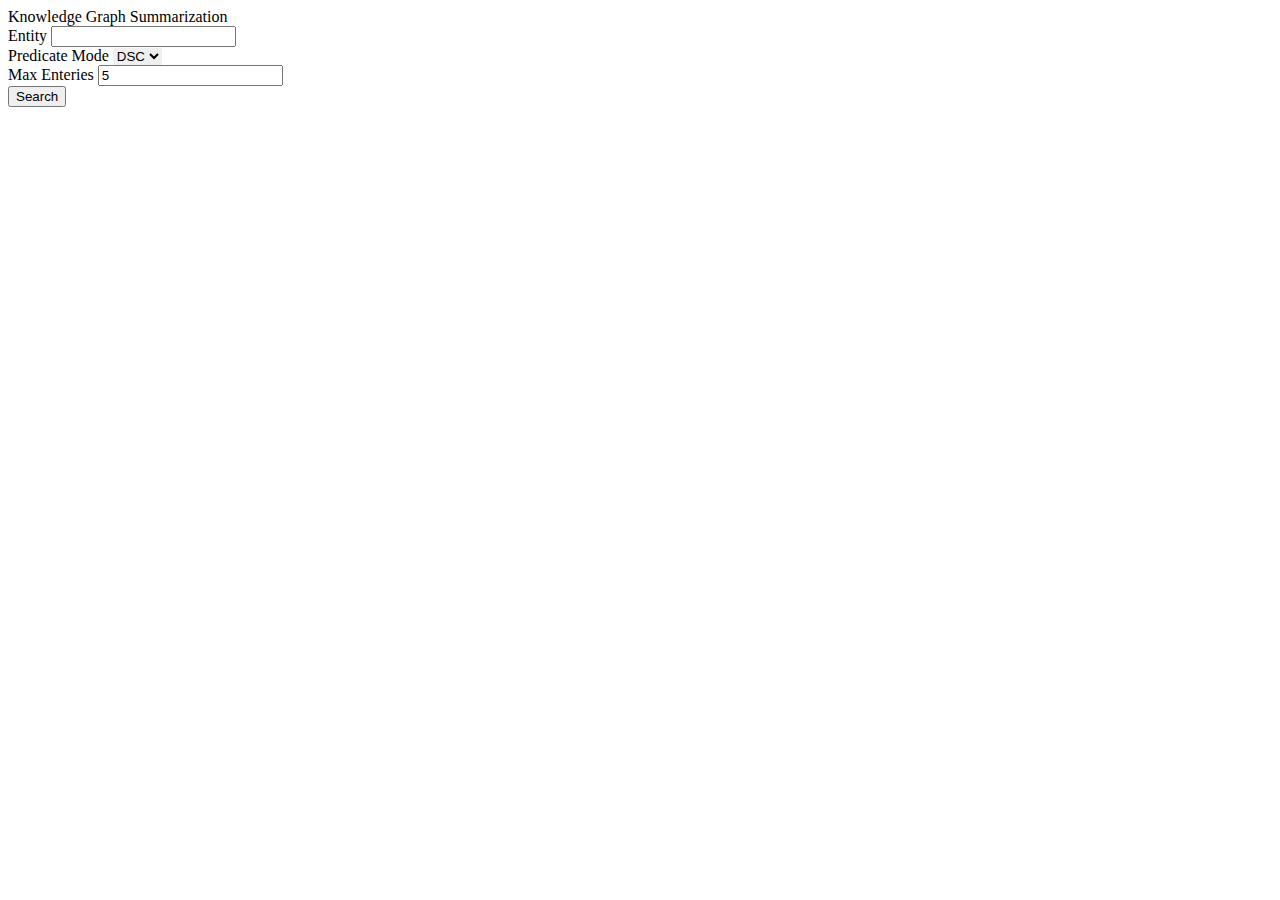
==== KGSMRSTN/src/main/resources/webapp/index.html @ a58fe6fe "UI Improvements | Node selection from interactive predicate type selector | New modification from Sa" ====
<!DOCTYPE html>
<html lang="en">
<head>
	<title>Knowledge Graph</title>
	<meta charset="UTF-8">
	<meta name="viewport" content="width=device-width, initial-scale=1">
<!--===============================================================================================-->	
	<link rel="apple-touch-icon" sizes="180x180" href="includes/images/icons/favicon/apple-touch-icon.png">
	<link rel="icon" type="image/png" sizes="32x32" href="includes/images/icons/favicon/favicon-32x32.png">
	<link rel="icon" type="image/png" sizes="16x16" href="includes/images/icons/favicon/favicon-16x16.png">
	<link rel="manifest" href="/site.webmanifest">
	<meta name="msapplication-TileColor" content="#da532c">
	<meta name="theme-color" content="#ffffff">
<!--===============================================================================================-->
	<link rel="stylesheet" type="text/css" href="includes/vendor/bootstrap/css/bootstrap.min.css">
<!--===============================================================================================-->
	<link rel="stylesheet" type="text/css" href="includes/fonts/font-awesome-4.7.0/css/font-awesome.min.css">
<!--===============================================================================================-->
	<link rel="stylesheet" type="text/css" href="includes/fonts/iconic/css/material-design-iconic-font.min.css">
<!--===============================================================================================-->
	<link rel="stylesheet" type="text/css" href="includes/css/util.css">
	<link rel="stylesheet" type="text/css" href="includes/css/main.css">
<!--===============================================================================================-->
</head>
<body>
	
	<div class="limiter">
		<div class="container-login100" style="background-image: url('includes/images/kg_bg.png');">
			<div class="wrap-login100 p-l-55 p-r-55 p-t-65 p-b-54">
				<form id="search_form" class="login100-form validate-form">
					<span class="login100-form-title p-b-49">
						Knowledge Graph
					</span>
					<span class="login100-form-subtitle">
						Summarization
					</span>

					<div class="wrap-input100 validate-input" data-validate="Entity is required">
						<span class="label-input100">Entity</span>
						<input class="input100" type="text" name="search_entity" id="search_entity" required placeholder="">
					</div>

					<div class="wrap-input100 validate-input m-b-23" data-validate = "Username is reauired">
						<span class="label-input100">Predicate Mode</span>						
						<select style="border:none;" class="input100" name="predicate_mode" id="predicate_mode" required>
							<option value="DSC">DSC</option>
							<option value="EXC">EXC</option>
							<option value="FRQ ">FRQ</option>
						  </select>
					</div>

					<div class="wrap-input100 validate-input" data-validate="It is required">
						<span class="label-input100">Max Enteries</span>
						<input class="input100" type="number" value="5" name="max_enteries" id="max_enteries" required  min="1" step="1" placeholder="">
					</div>

					<div style="display: none;visibility:hidden;" class="wrap-input100 validate-input m-b-23" data-validate = "Username is reauired">
						<span class="label-input100">Type</span>
						<input style="color: grey !important;" class="input100" type="text" name="type" id="type" value="Simple" disabled>
					</div>
					
					<div class="container-login100-form-btn">
							<button type="submit" id="btn_search" class="login100-form-btn">
								Search
							</button>
					</div>
				</form>
			</div>
		</div>
	</div>
	<div id="overlay">
		<div class="cv-spinner">
			<span class="spinner"></span>
		</div>
	</div>
	
<!--===============================================================================================-->
	<script src="includes/vendor/jquery/jquery-3.2.1.min.js"></script>
	<script>
		$(document).ready(function() {
			$(document).ajaxSend(function() {
				$("#overlay").fadeIn(300);　
			});
			$( "#search_form" ).submit(function( event ) {
  				event.preventDefault();
				var entitySearch = $("#search_entity").val();
				var predicateMode = $("#predicate_mode").val();
				var maxEnteries = $("#max_enteries").val();
				// var type = $("#type").val();
				var type = "entity";
				var url =
					"http://localhost:8082/kg/kgraph/type/" +
					type +
					"/name/" +
					entitySearch  +
					"/top/" +
					maxEnteries  +
					"/predicatemode/" +
					predicateMode;

				$.ajax({
					url: url,
					dataType: "JSONP",
					jsonpCallback: "callback",
					type: "GET",
					success: function(data) {
						if (data.status) {
							window.open("/results.html");
						} else if(data.status == false) {
							if(data.msg != "") {
								alert(data.msg);
							}
						}
						setTimeout(function(){
							$("#overlay").fadeOut(300);
						},500);
					}
				});
			});
		});
	</script>

</body>
</html>
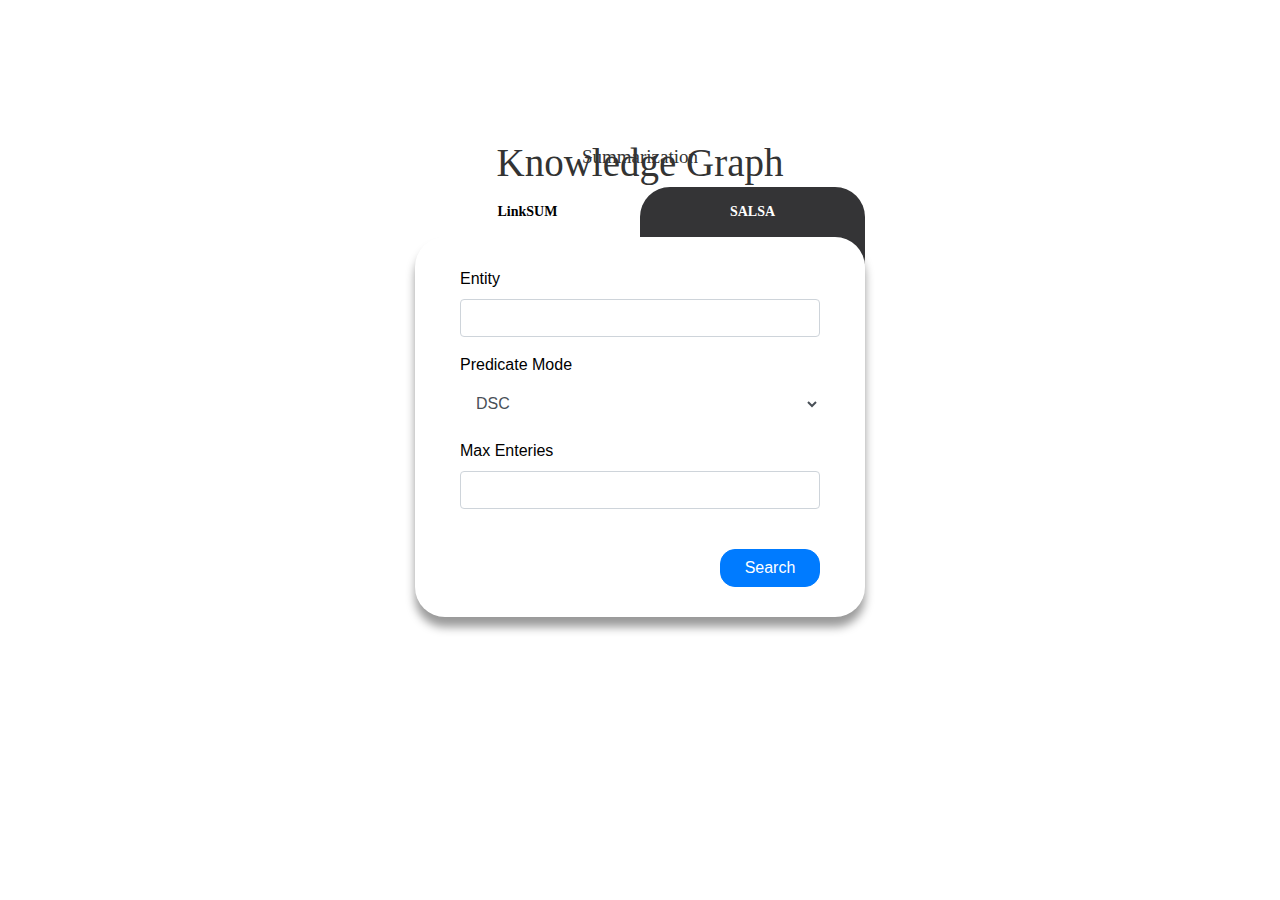
==== commit 7a22ef32: "UI Modifications: Cross Origin Error for Ajax calls been solved." ====
--- a/KGSMRSTN/src/main/resources/webapp/index.html
+++ b/KGSMRSTN/src/main/resources/webapp/index.html
@@ -12,62 +12,138 @@
 	<meta name="msapplication-TileColor" content="#da532c">
 	<meta name="theme-color" content="#ffffff">
 <!--===============================================================================================-->
-	<link rel="stylesheet" type="text/css" href="includes/vendor/bootstrap/css/bootstrap.min.css">
-<!--===============================================================================================-->
-	<link rel="stylesheet" type="text/css" href="includes/fonts/font-awesome-4.7.0/css/font-awesome.min.css">
-<!--===============================================================================================-->
-	<link rel="stylesheet" type="text/css" href="includes/fonts/iconic/css/material-design-iconic-font.min.css">
+  <link rel="stylesheet" href="https://maxcdn.bootstrapcdn.com/bootstrap/4.5.0/css/bootstrap.min.css">
+  <script src="https://ajax.googleapis.com/ajax/libs/jquery/3.5.1/jquery.min.js"></script>
+  <script src="https://cdnjs.cloudflare.com/ajax/libs/popper.js/1.16.0/umd/popper.min.js"></script>
+  <script src="https://maxcdn.bootstrapcdn.com/bootstrap/4.5.0/js/bootstrap.min.js"></script>
+<!--===============================================================================================-->
+	<link rel="stylesheet" type="text/css" href="includes/vendor/fonts/font-awesome-4.7.0/css/font-awesome.min.css">
+<!--===============================================================================================-->
+	<link rel="stylesheet" type="text/css" href="includes/vendor/fonts/iconic/css/material-design-iconic-font.min.css">
 <!--===============================================================================================-->
 	<link rel="stylesheet" type="text/css" href="includes/css/util.css">
 	<link rel="stylesheet" type="text/css" href="includes/css/main.css">
 <!--===============================================================================================-->
 </head>
-<body>
+<body style="background-image: url('includes/images/kg_bg.png'); background-size: cover;">
 	
 	<div class="limiter">
-		<div class="container-login100" style="background-image: url('includes/images/kg_bg.png');">
-			<div class="wrap-login100 p-l-55 p-r-55 p-t-65 p-b-54">
-				<form id="search_form" class="login100-form validate-form">
+		<div class="container-login100">
+
+			<div class="content">
+					
 					<span class="login100-form-title p-b-49">
 						Knowledge Graph
 					</span>
 					<span class="login100-form-subtitle">
 						Summarization
 					</span>
-
-					<div class="wrap-input100 validate-input" data-validate="Entity is required">
-						<span class="label-input100">Entity</span>
-						<input class="input100" type="text" name="search_entity" id="search_entity" required placeholder="">
-					</div>
-
-					<div class="wrap-input100 validate-input m-b-23" data-validate = "Username is reauired">
-						<span class="label-input100">Predicate Mode</span>						
-						<select style="border:none;" class="input100" name="predicate_mode" id="predicate_mode" required>
+				<!-- Nav pills -->
+				<ul class="nav nav-pills" role="tablist">
+				  <li class="nav-item">
+					<a class="nav-link active" data-toggle="pill" href="#login">LinkSUM</a>
+				  </li>
+				  <li class="nav-item">
+					<a class="nav-link" data-toggle="pill" href="#regis">SALSA</a>
+				  </li>
+				</ul>
+				<!-- Tab panes -->
+				<div class="tab-content">
+				  <div id="login" class="container tab-pane active">
+					<form id="linksum_form">
+						<div class="form-group">
+						  <label for="search_entity">Entity</label>
+						  <input type="text" class="form-control" required id="search_entity" placeholder="">
+						  <!-- <small id="emailHelp" class="form-text text-muted">We'll never share your email with anyone else.</small> -->
+						</div>
+						
+	
+					  <div class="form-group">
+						<label for="predicate_mode">Predicate Mode</label>						
+						<select style="border:none;" class="form-control" name="predicate_mode" id="predicate_mode" required>
 							<option value="DSC">DSC</option>
 							<option value="EXC">EXC</option>
 							<option value="FRQ ">FRQ</option>
-						  </select>
-					</div>
-
-					<div class="wrap-input100 validate-input" data-validate="It is required">
-						<span class="label-input100">Max Enteries</span>
-						<input class="input100" type="number" value="5" name="max_enteries" id="max_enteries" required  min="1" step="1" placeholder="">
-					</div>
-
-					<div style="display: none;visibility:hidden;" class="wrap-input100 validate-input m-b-23" data-validate = "Username is reauired">
-						<span class="label-input100">Type</span>
-						<input style="color: grey !important;" class="input100" type="text" name="type" id="type" value="Simple" disabled>
-					</div>
-					
-					<div class="container-login100-form-btn">
-							<button type="submit" id="btn_search" class="login100-form-btn">
-								Search
-							</button>
-					</div>
-				</form>
+						</select>
+					  </div>
+
+					  
+					  <div class="form-group">
+						<label for="max_enteries">Max Enteries</label>
+						<input type="number" min="1" required class="form-control" id="max_enteries">
+						<!-- <small id="emailHelp" class="form-text text-muted">We'll never share your email with anyone else.</small> -->
+					  </div>
+					  <br>
+					  
+					  <button type="submit" id="btn_search" class="btn btn-primary">Search</button>
+					</form>
+				  </div>
+				  <div id="regis" class="container tab-pane fade">
+					<form id="salsa_form">
+					  <div class="form-group">
+						<label for="salsa_input">File Upload</label>
+						<input type="file" name="file" id="salsa_input">
+						<!-- <small id="emailHelp" class="form-text text-muted">We'll never share your email with anyone else.</small> -->
+					  </div>
+					  <br>
+					  
+					  <button type="submit" class="btn btn-primary">Submit</button>
+					</form>
+				  </div>
+				</div>
 			</div>
+
+
+			<!-- <div class="wrap-login100 p-l-55 p-r-55 p-t-65 p-b-54">
+				<span class="login100-form-title p-b-49">
+					Knowledge Graph
+				</span>
+				<span class="login100-form-subtitle">
+					Summarization
+				</span> -->
+
+				<!-- =============================================================== -->
+
+
+
+					<!-- <form id="search_form" class="login100-form validate-form">
+	
+						<div class="wrap-input100 validate-input" data-validate="Entity is required">
+							<span class="label-input100">Entity</span>
+							<input class="input100" type="text" name="search_entity" id="search_entity" required placeholder="">
+						</div>
+	
+						<div class="wrap-input100 validate-input m-b-23" data-validate = "Username is reauired">
+							<span class="label-input100">Predicate Mode</span>						
+							<select style="border:none;" class="input100" name="predicate_mode" id="predicate_mode" required>
+								<option value="DSC">DSC</option>
+								<option value="EXC">EXC</option>
+								<option value="FRQ ">FRQ</option>
+							  </select>
+						</div>
+	
+						<div class="wrap-input100 validate-input" data-validate="It is required">
+							<span class="label-input100">Max Enteries</span>
+							<input class="input100" type="number" value="5" name="max_enteries" id="max_enteries" required  min="1" step="1" placeholder="">
+						</div>
+	
+						<div style="display: none;visibility:hidden;" class="wrap-input100 validate-input m-b-23" data-validate = "Username is reauired">
+							<span class="label-input100">Type</span>
+							<input style="color: grey !important;" class="input100" type="text" name="type" id="type" value="Simple" disabled>
+						</div>
+						
+						<div class="container-login100-form-btn">
+								<button type="submit" id="btn_search" class="login100-form-btn">
+									Search
+								</button>
+						</div>
+					</form> -->
+				
 		</div>
 	</div>
+					
+				<!-- =============================================================== -->
+
 	<div id="overlay">
 		<div class="cv-spinner">
 			<span class="spinner"></span>
@@ -75,13 +151,14 @@
 	</div>
 	
 <!--===============================================================================================-->
-	<script src="includes/vendor/jquery/jquery-3.2.1.min.js"></script>
 	<script>
 		$(document).ready(function() {
+
 			$(document).ajaxSend(function() {
 				$("#overlay").fadeIn(300);　
 			});
-			$( "#search_form" ).submit(function( event ) {
+
+			$( "#linksum_form" ).submit(function( event ) {
   				event.preventDefault();
 				var entitySearch = $("#search_entity").val();
 				var predicateMode = $("#predicate_mode").val();
@@ -89,7 +166,7 @@
 				// var type = $("#type").val();
 				var type = "entity";
 				var url =
-					"http://localhost:8082/kg/kgraph/type/" +
+					"http://localhost:8080/kg/kgraph/type/" +
 					type +
 					"/name/" +
 					entitySearch  +
@@ -100,8 +177,7 @@
 
 				$.ajax({
 					url: url,
-					dataType: "JSONP",
-					jsonpCallback: "callback",
+					dataType: "json",
 					type: "GET",
 					success: function(data) {
 						if (data.status) {
@@ -111,12 +187,123 @@
 								alert(data.msg);
 							}
 						}
+					},
+					error: function (e) {
+
+						// $("#result").text(e.responseText);
+						console.log("ERROR : ", e);
+						// $("#btnSubmit").prop("disabled", false);
+
+					}, 
+					complete: function(data) {
+						
 						setTimeout(function(){
 							$("#overlay").fadeOut(300);
 						},500);
 					}
 				});
 			});
+
+
+			$( "#salsa_form" ).submit(function( event ) {
+  				event.preventDefault();
+				
+				// var form = $('#salsa_form')[0];
+
+				// var data = new FormData(form);
+
+				var url = "http://localhost:8080/kg/kgraphsalsa";
+
+				// $("#btnSubmit").prop("disabled", true);
+
+				$.ajax({
+					url: url,
+					type: "POST",
+					data: new FormData(this),
+					enctype: 'multipart/form-data',
+					processData: false,
+					contentType: false,
+					cache: false,
+					success: function (data) {
+
+						alert(data);
+
+						// $("#result").text(data);
+						// console.log("SUCCESS : ", data);
+						// $("#btnSubmit").prop("disabled", false);
+
+					},
+					error: function (e) {
+
+						// $("#result").text(e.responseText);
+						console.log("ERROR : ", e);
+						// $("#btnSubmit").prop("disabled", false);
+
+					}, 
+					complete: function(data) {
+						setTimeout(function(){
+							$("#overlay").fadeOut(300);
+						},500);
+					}
+				});
+
+
+
+
+
+
+
+
+
+
+
+
+  				// var fd = new FormData();
+  				// var files = $('#salsa_input')[0].files[0];
+  				// fd.append('file',files);
+
+				// // var type = $("#type").val();
+				// var type = "entity";
+				// var url = "http://localhost:8080/kg/kgraphsalsa";
+				// $.ajax({
+				// 	url: url,
+				// 	type: 'post',
+				// 	data: fd,
+				// 	contentType: false,
+				// 	processData: false,
+				// 	success: function(response){
+				// 		console.log(response);
+				// 		setTimeout(function(){
+				// 			$("#overlay").fadeOut(300);
+				// 		},500);
+				// 		// if(response != 0){
+				// 		// 	$("#img").attr("src",response); 
+				// 		// 	$(".preview img").show(); // Display image element
+				// 		// }else{
+				// 		// 	alert('file not uploaded');
+				// 		// }
+				// 	},
+				// });
+
+				// $.ajax({
+				// 	url: url,
+				// 	dataType: "JSONP",
+				// 	jsonpCallback: "callback",
+				// 	type: "GET",
+				// 	success: function(data) {
+				// 		if (data.status) {
+				// 			window.open("/results.html");
+				// 		} else if(data.status == false) {
+				// 			if(data.msg != "") {
+				// 				alert(data.msg);
+				// 			}
+				// 		}
+				// 		setTimeout(function(){
+				// 			$("#overlay").fadeOut(300);
+				// 		},500);
+				// 	}
+				// });
+			});
 		});
 	</script>
 
--- a/KGSMRSTN/src/main/resources/webapp/includes/css/main.css
+++ b/KGSMRSTN/src/main/resources/webapp/includes/css/main.css
@@ -0,0 +1,563 @@
+
+
+
+
+/*//////////////////////////////////////////////////////////////////
+[ FONT ]*/
+
+@font-face {
+  font-family: Poppins-Regular;
+  src: url('../vendor/fonts/poppins/Poppins-Regular.ttf'); 
+}
+
+@font-face {
+  font-family: Poppins-Medium;
+  src: url('../vendor/fonts/poppins/Poppins-Medium.ttf'); 
+}
+
+@font-face {
+  font-family: Poppins-Bold;
+  src: url('../vendor/fonts/poppins/Poppins-Bold.ttf'); 
+}
+
+@font-face {
+  font-family: Poppins-SemiBold;
+  src: url('../vendor/fonts/poppins/Poppins-SemiBold.ttf'); 
+}
+
+
+
+
+/*//////////////////////////////////////////////////////////////////
+[ RESTYLE TAG ]*/
+
+* {
+	margin: 0px; 
+	padding: 0px; 
+	box-sizing: border-box;
+}
+
+body, html {
+	height: 100%;
+	font-family: Poppins-Regular, sans-serif;
+}
+
+/*---------------------------------------------*/
+a {
+	font-family: Poppins-Regular;
+	font-size: 14px;
+	line-height: 1.7;
+	color: #666666;
+	margin: 0px;
+	transition: all 0.4s;
+	-webkit-transition: all 0.4s;
+  -o-transition: all 0.4s;
+  -moz-transition: all 0.4s;
+}
+
+a:focus {
+	outline: none !important;
+}
+
+a:hover {
+	text-decoration: none;
+  color: #a64bf4;
+}
+
+/*---------------------------------------------*/
+h1,h2,h3,h4,h5,h6 {
+	margin: 0px;
+}
+
+p {
+	font-family: Poppins-Regular;
+	font-size: 14px;
+	line-height: 1.7;
+	color: #666666;
+	margin: 0px;
+}
+
+ul, li {
+	margin: 0px;
+	list-style-type: none;
+}
+
+
+/*---------------------------------------------*/
+input {
+	outline: none;
+	border: none;
+}
+
+textarea {
+  outline: none;
+  border: none;
+}
+
+textarea:focus, input:focus {
+  border-color: transparent !important;
+}
+
+input:focus::-webkit-input-placeholder { color:transparent; }
+input:focus:-moz-placeholder { color:transparent; }
+input:focus::-moz-placeholder { color:transparent; }
+input:focus:-ms-input-placeholder { color:transparent; }
+
+textarea:focus::-webkit-input-placeholder { color:transparent; }
+textarea:focus:-moz-placeholder { color:transparent; }
+textarea:focus::-moz-placeholder { color:transparent; }
+textarea:focus:-ms-input-placeholder { color:transparent; }
+
+input::-webkit-input-placeholder { color: #adadad;}
+input:-moz-placeholder { color: #adadad;}
+input::-moz-placeholder { color: #adadad;}
+input:-ms-input-placeholder { color: #adadad;}
+
+textarea::-webkit-input-placeholder { color: #adadad;}
+textarea:-moz-placeholder { color: #adadad;}
+textarea::-moz-placeholder { color: #adadad;}
+textarea:-ms-input-placeholder { color: #adadad;}
+
+/*---------------------------------------------*/
+button {
+	outline: none !important;
+	border: none;
+	background: transparent;
+}
+
+button:hover {
+	cursor: pointer;
+}
+
+iframe {
+	border: none !important;
+}
+
+/*//////////////////////////////////////////////////////////////////
+[ Utility ]*/
+.txt1 {
+  font-family: Poppins-Regular;
+  font-size: 14px;
+  line-height: 1.5;
+  color: #666666;
+}
+
+.txt2 {
+  font-family: Poppins-Regular;
+  font-size: 14px;
+  line-height: 1.5;
+  color: #333333;
+  text-transform: uppercase;
+}
+
+.bg1 {background-color: #3b5998}
+.bg2 {background-color: #1da1f2}
+.bg3 {background-color: #ea4335}
+
+
+
+/*//////////////////////////////////////////////////////////////////
+[ login ]*/
+.limiter {
+  width: 100%;
+  margin: 0 auto;
+}
+
+.container-login100 {
+  width: 100%;  
+  min-height: 50vh;
+  display: -webkit-box;
+  display: -webkit-flex;
+  display: -moz-box;
+  display: -ms-flexbox;
+  display: flex;
+  flex-wrap: wrap;
+  justify-content: center;
+  align-items: center;
+  padding: 15px;
+  background-repeat: no-repeat;
+  background-position: center;
+  background-size: cover;
+}
+
+.wrap-login100 {
+  width: 500px;
+  background: #E3E3E3;
+  border-radius: 10px;
+  overflow: hidden;
+}
+
+
+/*------------------------------------------------------------------
+[ Form ]*/
+
+.login100-form {
+  width: 100%;
+}
+
+.login100-form-title {
+  display: block;
+  font-family: Poppins-Bold;
+  font-size: 39px;
+  color: #333333;
+  line-height: 0;
+  text-align: center;
+  
+}
+
+.login100-form-subtitle {
+  display: block;
+  font-family: Poppins-Bold;
+  font-size: 19px;
+  color: #333333;
+  margin: -20px 0 15px;
+  padding: 0;
+  line-height: 1.5;
+  text-align: center;
+}
+
+
+
+/*------------------------------------------------------------------
+[ Input ]*/
+
+.wrap-input100 {
+  width: 100%;
+  position: relative;
+  border-bottom: 2px solid #d9d9d9;
+}
+
+.label-input100 {
+  font-family: Poppins-Regular;
+  font-size: 14px;
+  color: #333333;
+  line-height: 1.5;
+  padding-left: 7px;
+}
+
+.input100 {
+  font-family: Poppins-Medium;
+  font-size: 16px;
+  color: #333333;
+  line-height: 1.2;
+
+  display: block;
+  width: 100%;
+  height: 55px;
+  background: transparent;
+  padding: 0 7px 0 43px;
+}
+
+
+/*---------------------------------------------*/
+.focus-input100 {
+  position: absolute;
+  display: block;
+  width: 100%;
+  height: 100%;
+  top: 0;
+  left: 0;
+  pointer-events: none;
+}
+
+.focus-input100::after {
+  content: attr(data-symbol);
+  font-family: Material-Design-Iconic-Font;
+  color: #adadad;
+  font-size: 22px;
+
+  display: -webkit-box;
+  display: -webkit-flex;
+  display: -moz-box;
+  display: -ms-flexbox;
+  display: flex;
+  align-items: center;
+  justify-content: center;
+  position: absolute;
+  height: calc(100% - 20px);
+  bottom: 0;
+  left: 0;
+  padding-left: 13px;
+  padding-top: 3px;
+}
+
+.focus-input100::before {
+  content: "";
+  display: block;
+  position: absolute;
+  bottom: -2px;
+  left: 0;
+  width: 0;
+  height: 2px;
+  background: #7f7f7f;
+  -webkit-transition: all 0.4s;
+  -o-transition: all 0.4s;
+  -moz-transition: all 0.4s;
+  transition: all 0.4s;
+}
+
+
+.input100:focus + .focus-input100::before {
+  width: 100%;
+}
+
+.has-val.input100 + .focus-input100::before {
+  width: 100%;
+}
+
+.input100:focus + .focus-input100::after {
+  color: #a64bf4;
+}
+
+.has-val.input100 + .focus-input100::after {
+  color: #a64bf4;
+}
+
+
+/*------------------------------------------------------------------
+[ Button ]*/
+.container-login100-form-btn {
+  display: -webkit-box;
+  display: -webkit-flex;
+  display: -moz-box;
+  display: -ms-flexbox;
+  display: flex;
+  flex-wrap: wrap;
+  justify-content: center;
+}
+
+.wrap-login100-form-btn {
+  width: 100%;
+  display: block;
+  position: relative;
+  z-index: 1;
+  border-radius: 25px;
+  overflow: hidden;
+  margin: 0 auto;
+
+  box-shadow: 0 5px 30px 0px rgba(3, 216, 222, 0.2);
+  -moz-box-shadow: 0 5px 30px 0px rgba(3, 216, 222, 0.2);
+  -webkit-box-shadow: 0 5px 30px 0px rgba(3, 216, 222, 0.2);
+  -o-box-shadow: 0 5px 30px 0px rgba(3, 216, 222, 0.2);
+  -ms-box-shadow: 0 5px 30px 0px rgba(3, 216, 222, 0.2);
+}
+
+.login100-form-bgbtn {
+  position: absolute;
+  z-index: -1;
+  width: 300%;
+  height: 100%;
+  background: #a64bf4;
+  background: -webkit-linear-gradient(right, #00dbde, #fc00ff, #00dbde, #fc00ff);
+  background: -o-linear-gradient(right, #00dbde, #fc00ff, #00dbde, #fc00ff);
+  background: -moz-linear-gradient(right, #00dbde, #fc00ff, #00dbde, #fc00ff);
+  background: linear-gradient(right, #00dbde, #fc00ff, #00dbde, #fc00ff);
+  top: 0;
+  left: -100%;
+
+  -webkit-transition: all 0.4s;
+  -o-transition: all 0.4s;
+  -moz-transition: all 0.4s;
+  transition: all 0.4s;
+}
+
+.login100-form-btn {
+  font-family: Poppins-Medium;
+  font-size: 16px;
+  color: #fff;
+  line-height: 1.2;
+  text-transform: uppercase;
+  justify-content: center;
+  align-items: center;
+  padding: 0 20px;
+  width: 100%;
+  height: 50px;
+  font-weight: bolder;
+  background: #1060B0;
+}
+
+.wrap-login100-form-btn:hover .login100-form-bgbtn {
+  left: 0;
+}
+
+
+/*------------------------------------------------------------------
+[ Alert validate ]*/
+
+.validate-input {
+  position: relative;
+}
+
+.alert-validate::before {
+  content: attr(data-validate);
+  position: absolute;
+  max-width: 70%;
+  background-color: #fff;
+  border: 1px solid #c80000;
+  border-radius: 2px;
+  padding: 4px 25px 4px 10px;
+  bottom: calc((100% - 20px) / 2);
+  -webkit-transform: translateY(50%);
+  -moz-transform: translateY(50%);
+  -ms-transform: translateY(50%);
+  -o-transform: translateY(50%);
+  transform: translateY(50%);
+  right: 2px;
+  pointer-events: none;
+
+  font-family: Poppins-Regular;
+  color: #c80000;
+  font-size: 13px;
+  line-height: 1.4;
+  text-align: left;
+
+  visibility: hidden;
+  opacity: 0;
+
+  -webkit-transition: opacity 0.4s;
+  -o-transition: opacity 0.4s;
+  -moz-transition: opacity 0.4s;
+  transition: opacity 0.4s;
+}
+
+.alert-validate::after {
+  content: "\f06a";
+  font-family: FontAwesome;
+  display: block;
+  position: absolute;
+  color: #c80000;
+  font-size: 16px;
+  bottom: calc((100% - 20px) / 2);
+  -webkit-transform: translateY(50%);
+  -moz-transform: translateY(50%);
+  -ms-transform: translateY(50%);
+  -o-transform: translateY(50%);
+  transform: translateY(50%);
+  right: 8px;
+}
+
+.alert-validate:hover:before {
+  visibility: visible;
+  opacity: 1;
+}
+
+@media (max-width: 992px) {
+  .alert-validate::before {
+    visibility: visible;
+    opacity: 1;
+  }
+}
+
+
+/*//////////////////////////////////////////////////////////////////
+[ Social item ]*/
+.login100-social-item {
+  font-size: 25px;
+  color: #fff;
+
+  display: -webkit-box;
+  display: -webkit-flex;
+  display: -moz-box;
+  display: -ms-flexbox;
+  display: flex;
+  justify-content: center;
+  align-items: center;
+  width: 50px;
+  height: 50px;
+  border-radius: 50%;
+  margin: 5px;
+}
+
+.login100-social-item:hover {
+  color: #fff;
+  background-color: #333333;
+}
+
+/*//////////////////////////////////////////////////////////////////
+[ Responsive ]*/
+
+@media (max-width: 576px) {
+  .wrap-login100 {
+    padding-left: 15px;
+    padding-right: 15px;
+  }
+} 
+
+#overlay{	
+	position: fixed;
+	top: 0;
+	z-index: 10000;
+	width: 100%;
+	height:100%;
+	display: none;
+	background: rgba(0,0,0,0.6);
+}
+.cv-spinner {
+	height: 100%;
+	display: flex;
+	justify-content: center;
+	align-items: center;  
+}
+.spinner {
+	width: 40px;
+	height: 40px;
+	border: 4px #ddd solid;
+	border-top: 4px #2e93e6 solid;
+	border-radius: 50%;
+	animation: sp-anime 0.8s infinite linear;
+}
+@keyframes sp-anime {
+	100% { 
+		transform: rotate(360deg); 
+	}
+}
+.is-hide{
+	display:none;
+}
+
+
+.content{
+  width: 510px;
+  height: auto;
+  margin: 0 auto;
+  padding: 30px;
+}
+
+.nav-pills{
+  width: 450px;
+}
+.nav-item{
+  width: 50%;
+}
+.nav-pills .nav-link{
+  font-weight: bold;
+  padding-top: 13px;
+  text-align: center;
+  background: #343436;
+  color: #fff;
+  border-radius: 30px;
+  height: 100px;
+}
+.nav-pills .nav-link.active{
+  background: #fff;
+  color: #000;
+}
+.tab-content{
+  position: absolute;
+  width: 450px;
+  height: auto;
+  margin-top: -50px;
+  background: #fff;
+  color: #000;
+  border-radius: 30px;
+  z-index: 1000;
+  box-shadow: 0px 10px 10px rgba(0, 0, 0, 0.4);
+  padding: 30px;
+  margin-bottom: 50px;
+}
+.tab-content button{
+  border-radius: 15px;
+  width: 100px;
+  margin: 0 auto;
+  float: right;
+}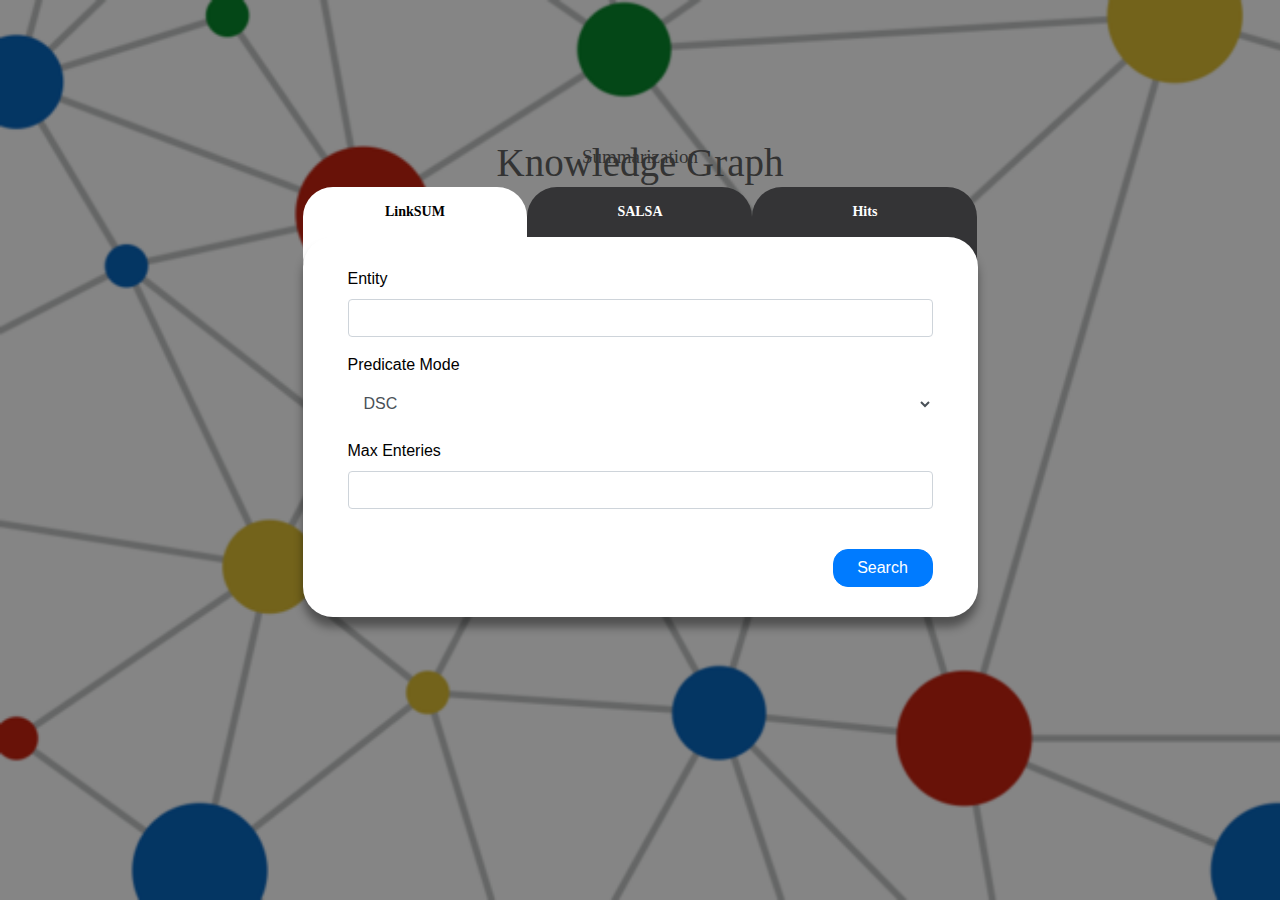
==== commit 513c84dd: "UI implementation for HITS" ====
--- a/KGSMRSTN/src/main/resources/webapp/index.html
+++ b/KGSMRSTN/src/main/resources/webapp/index.html
@@ -25,7 +25,7 @@
 	<link rel="stylesheet" type="text/css" href="includes/css/main.css">
 <!--===============================================================================================-->
 </head>
-<body style="background-image: url('includes/images/kg_bg.png'); background-size: cover;">
+<body style="background-color:black;">
 	
 	<div class="limiter">
 		<div class="container-login100">
@@ -41,15 +41,18 @@
 				<!-- Nav pills -->
 				<ul class="nav nav-pills" role="tablist">
 				  <li class="nav-item">
-					<a class="nav-link active" data-toggle="pill" href="#login">LinkSUM</a>
+					<a class="nav-link active" data-toggle="pill" href="#linkSumTab">LinkSUM</a>
 				  </li>
 				  <li class="nav-item">
-					<a class="nav-link" data-toggle="pill" href="#regis">SALSA</a>
+					<a class="nav-link" data-toggle="pill" href="#salsaTab">SALSA</a>
+				  </li>
+				  <li class="nav-item">
+					<a class="nav-link" data-toggle="pill" href="#hitsTab">Hits</a>
 				  </li>
 				</ul>
 				<!-- Tab panes -->
 				<div class="tab-content">
-				  <div id="login" class="container tab-pane active">
+				  <div id="linkSumTab" class="container tab-pane active">
 					<form id="linksum_form">
 						<div class="form-group">
 						  <label for="search_entity">Entity</label>
@@ -78,67 +81,32 @@
 					  <button type="submit" id="btn_search" class="btn btn-primary">Search</button>
 					</form>
 				  </div>
-				  <div id="regis" class="container tab-pane fade">
+				  <div id="salsaTab" class="container tab-pane fade">
 					<form id="salsa_form">
 					  <div class="form-group">
-						<label for="salsa_input">File Upload</label>
-						<input type="file" name="file" id="salsa_input">
-						<!-- <small id="emailHelp" class="form-text text-muted">We'll never share your email with anyone else.</small> -->
+						<label for="salsa_input">File Upload</label><br>
+						<input type="file" name="salsa_input" id="salsa_input">
+						<small id="emailHelp" class="form-text text-muted">Upload a Knowledge Base .ttl file.</small>
 					  </div>
 					  <br>
 					  
-					  <button type="submit" class="btn btn-primary">Submit</button>
+					  <button type="submit" class="btn btn-primary">Search</button>
+					</form>
+				  </div>
+				  <div id="hitsTab" class="container tab-pane fade">
+					<form id="hits_form">
+					  <div class="form-group">
+						<label for="hits_input">File Upload</label><br>
+						<input type="file" name="hits_input" id="hits_input">
+						<small id="emailHelp" class="form-text text-muted">Upload a Knowledge Base .ttl file.</small>
+					  </div>
+					  <br>
+					  
+					  <button type="submit" class="btn btn-primary">Search</button>
 					</form>
 				  </div>
 				</div>
-			</div>
-
-
-			<!-- <div class="wrap-login100 p-l-55 p-r-55 p-t-65 p-b-54">
-				<span class="login100-form-title p-b-49">
-					Knowledge Graph
-				</span>
-				<span class="login100-form-subtitle">
-					Summarization
-				</span> -->
-
-				<!-- =============================================================== -->
-
-
-
-					<!-- <form id="search_form" class="login100-form validate-form">
-	
-						<div class="wrap-input100 validate-input" data-validate="Entity is required">
-							<span class="label-input100">Entity</span>
-							<input class="input100" type="text" name="search_entity" id="search_entity" required placeholder="">
-						</div>
-	
-						<div class="wrap-input100 validate-input m-b-23" data-validate = "Username is reauired">
-							<span class="label-input100">Predicate Mode</span>						
-							<select style="border:none;" class="input100" name="predicate_mode" id="predicate_mode" required>
-								<option value="DSC">DSC</option>
-								<option value="EXC">EXC</option>
-								<option value="FRQ ">FRQ</option>
-							  </select>
-						</div>
-	
-						<div class="wrap-input100 validate-input" data-validate="It is required">
-							<span class="label-input100">Max Enteries</span>
-							<input class="input100" type="number" value="5" name="max_enteries" id="max_enteries" required  min="1" step="1" placeholder="">
-						</div>
-	
-						<div style="display: none;visibility:hidden;" class="wrap-input100 validate-input m-b-23" data-validate = "Username is reauired">
-							<span class="label-input100">Type</span>
-							<input style="color: grey !important;" class="input100" type="text" name="type" id="type" value="Simple" disabled>
-						</div>
-						
-						<div class="container-login100-form-btn">
-								<button type="submit" id="btn_search" class="login100-form-btn">
-									Search
-								</button>
-						</div>
-					</form> -->
-				
+			</div>				
 		</div>
 	</div>
 					
@@ -207,14 +175,8 @@
 
 			$( "#salsa_form" ).submit(function( event ) {
   				event.preventDefault();
-				
-				// var form = $('#salsa_form')[0];
-
-				// var data = new FormData(form);
 
 				var url = "http://localhost:8080/kg/kgraphsalsa";
-
-				// $("#btnSubmit").prop("disabled", true);
 
 				$.ajax({
 					url: url,
@@ -228,82 +190,75 @@
 
 						alert(data);
 
-						// $("#result").text(data);
-						// console.log("SUCCESS : ", data);
-						// $("#btnSubmit").prop("disabled", false);
-
-					},
-					error: function (e) {
-
-						// $("#result").text(e.responseText);
-						console.log("ERROR : ", e);
-						// $("#btnSubmit").prop("disabled", false);
-
-					}, 
-					complete: function(data) {
-						setTimeout(function(){
-							$("#overlay").fadeOut(300);
-						},500);
-					}
-				});
-
-
-
-
-
-
-
-
-
-
-
-
-  				// var fd = new FormData();
-  				// var files = $('#salsa_input')[0].files[0];
-  				// fd.append('file',files);
-
-				// // var type = $("#type").val();
-				// var type = "entity";
-				// var url = "http://localhost:8080/kg/kgraphsalsa";
-				// $.ajax({
-				// 	url: url,
-				// 	type: 'post',
-				// 	data: fd,
-				// 	contentType: false,
-				// 	processData: false,
-				// 	success: function(response){
-				// 		console.log(response);
-				// 		setTimeout(function(){
-				// 			$("#overlay").fadeOut(300);
-				// 		},500);
-				// 		// if(response != 0){
-				// 		// 	$("#img").attr("src",response); 
-				// 		// 	$(".preview img").show(); // Display image element
-				// 		// }else{
-				// 		// 	alert('file not uploaded');
-				// 		// }
-				// 	},
-				// });
-
-				// $.ajax({
-				// 	url: url,
-				// 	dataType: "JSONP",
-				// 	jsonpCallback: "callback",
-				// 	type: "GET",
-				// 	success: function(data) {
-				// 		if (data.status) {
-				// 			window.open("/results.html");
-				// 		} else if(data.status == false) {
-				// 			if(data.msg != "") {
-				// 				alert(data.msg);
-				// 			}
-				// 		}
-				// 		setTimeout(function(){
-				// 			$("#overlay").fadeOut(300);
-				// 		},500);
-				// 	}
-				// });
-			});
+					},
+					error: function (e) {
+						console.log("ERROR : ", e);
+					}, 
+					complete: function(data) {
+						setTimeout(function(){
+							$("#overlay").fadeOut(300);
+						},500);
+					}
+				});
+			});
+
+			$( "#salsa_form" ).submit(function( event ) {
+  				event.preventDefault();
+
+				var url = "http://localhost:8080/kg/kgraphsalsa";
+
+				$.ajax({
+					url: url,
+					type: "POST",
+					data: new FormData(this),
+					enctype: 'multipart/form-data',
+					processData: false,
+					contentType: false,
+					cache: false,
+					success: function (data) {
+
+						alert(data);
+
+					},
+					error: function (e) {
+						console.log("ERROR : ", e);
+					}, 
+					complete: function(data) {
+						setTimeout(function(){
+							$("#overlay").fadeOut(300);
+						},500);
+					}
+				});
+			});
+
+			$( "#hits_form" ).submit(function( event ) {
+				event.preventDefault();
+
+				var url = "http://localhost:8080/kg/kgraphsalsa";
+
+				$.ajax({
+					url: url,
+					type: "POST",
+					data: new FormData(this),
+					enctype: 'multipart/form-data',
+					processData: false,
+					contentType: false,
+					cache: false,
+					success: function (data) {
+
+						alert(data);
+
+					},
+					error: function (e) {
+						console.log("ERROR : ", e);
+					}, 
+					complete: function(data) {
+						setTimeout(function(){
+							$("#overlay").fadeOut(300);
+						},500);
+					}
+				});
+			});		
 		});
 	</script>
 
--- a/KGSMRSTN/src/main/resources/webapp/includes/css/main.css
+++ b/KGSMRSTN/src/main/resources/webapp/includes/css/main.css
@@ -161,6 +161,9 @@
 .limiter {
   width: 100%;
   margin: 0 auto;
+  height: 100%;
+  background-image: url('../images/kg_bg.png'); 
+  background-size: cover;;
 }
 
 .container-login100 {
@@ -517,17 +520,17 @@
 
 
 .content{
-  width: 510px;
+  width: 735px;
   height: auto;
   margin: 0 auto;
   padding: 30px;
 }
 
 .nav-pills{
-  width: 450px;
+  width: 675px;
 }
 .nav-item{
-  width: 50%;
+  width: 33.33%;
 }
 .nav-pills .nav-link{
   font-weight: bold;
@@ -544,7 +547,7 @@
 }
 .tab-content{
   position: absolute;
-  width: 450px;
+  width: 675px;
   height: auto;
   margin-top: -50px;
   background: #fff;
